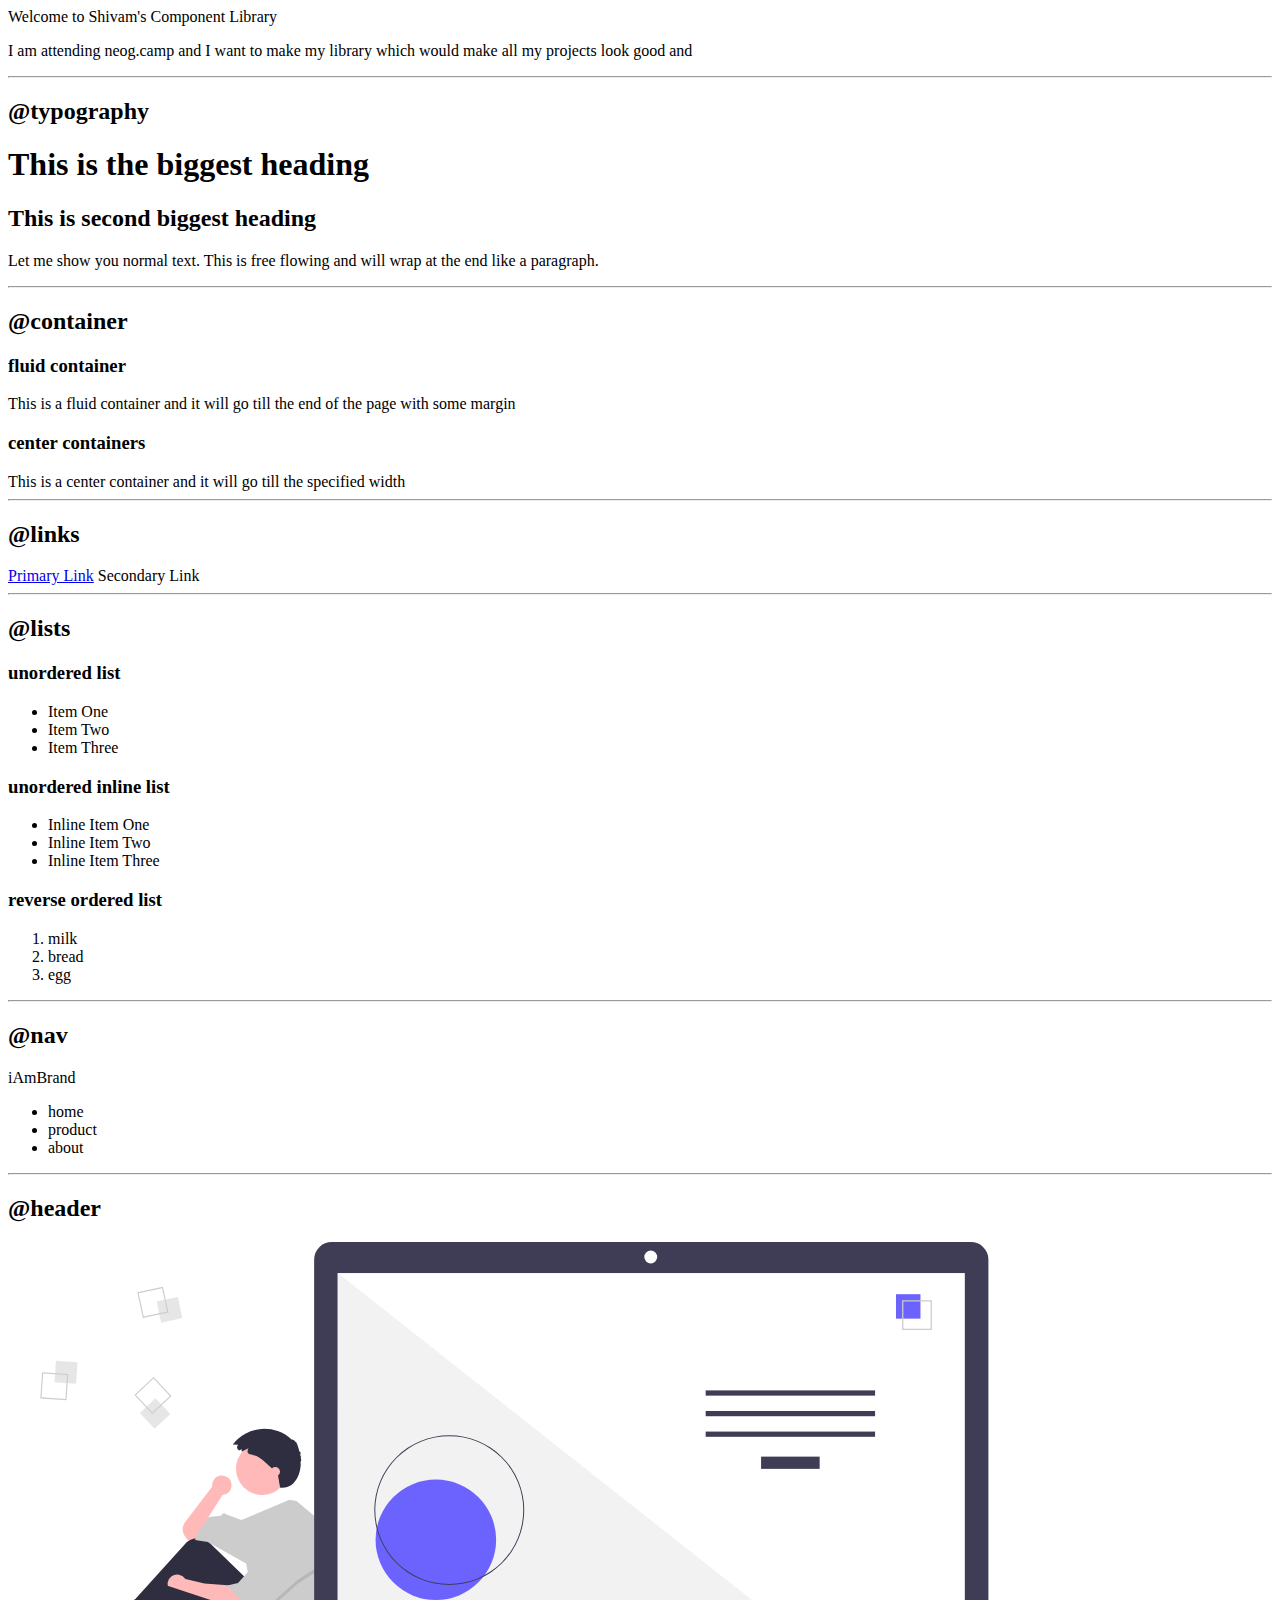
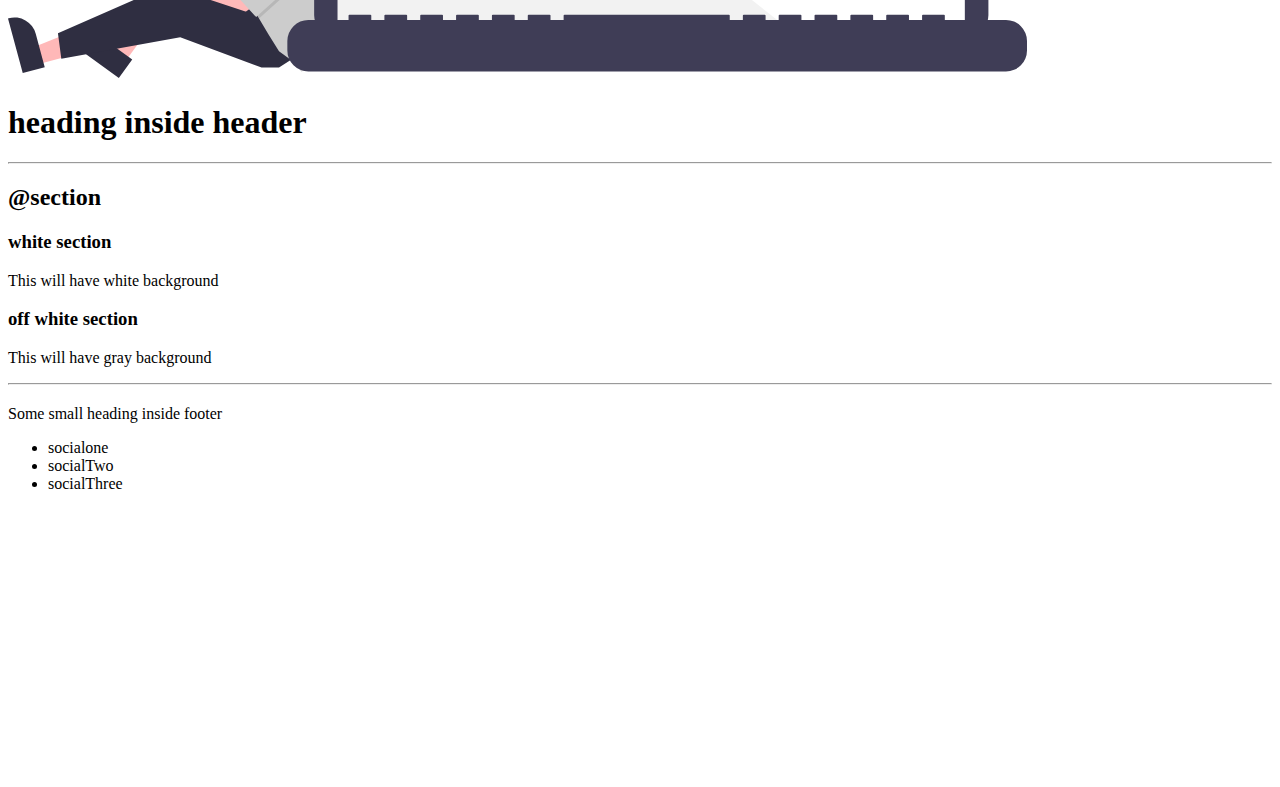
==== index.html @ bb749ef7 "Initial Commit" ====
<!DOCTYPE html>
<html lang="en">

<head>
    <meta charset="UTF-8">
    <meta http-equiv="X-UA-Compatible" content="IE=edge">
    <meta name="viewport" content="width=device-width, initial-scale=1.0">
    <title>Component Library</title>
</head>

<body>
    <hi>Welcome to Shivam's Component Library</hi>
    <p>I am attending neog.camp and I want to make my library which would make all my projects look good and</p>

    <hr>

    <h2>@typography</h2>

    <h1>This is the biggest heading</h1>
    <h2>This is second biggest heading</h2>
    <p>Let me show you normal text. This is free flowing and will wrap at the end like a paragraph.</p>

    <hr>

    <h2>@container</h2>

    <h3>fluid container</h3>
    <div>This is a fluid container and it will go till the end of the page with some margin</div>

    <h3>center containers</h3>
    <div>This is a center container and it will go till the specified width</div>

    <hr>

    <h2>@links</h2>

    <a href="/">Primary Link</a>
    <a herf="/">Secondary Link</a>

    <hr>

    <h2>@lists</h2>

    <h3>unordered list</h3>

    <ul>
        <li>Item One</li>
        <li>Item Two</li>
        <li>Item Three</li>

    </ul>

    <h3>unordered inline list</h3>

    <ul>
        <li>Inline Item One</li>
        <li>Inline Item Two</li>
        <li>Inline Item Three</li>
    </ul>

    <h3> reverse ordered list</h3>

    <ol>
        <li>milk</li>
        <li>bread</li>
        <li>egg</li>
    </ol>

    <hr>

    <h2>@nav</h2>

    <nav>
        <div>iAmBrand</div>
        <ul>
            <li>
                <a herf="/">home</a>
            </li>
            <li>
                <a herf="/">product</a>
            </li>
            <li>
                <a herf="/">about</a>
            </li>
        </ul>
    </nav>

    <hr>

    <h2>@header</h2>

    <header>
        <img src="Images/hero.svg" />
        <h1>heading inside header</h1>
    </header>

    <hr>

    <h2>@section</h2>
    <section>
        <h3>white section</h3>
        <p>This will have white background</p>
    </section>

    <section>
        <h3>off white section</h3>
        <p>This will have gray background</p>
    </section>

    <hr>

    <h2></h2>

    <footer>
        <div>Some small heading inside footer</div>
        <ul>
            <li>socialone</li>
            <li>socialTwo</li>
            <li>socialThree</li>
        </ul>
    </footer>


    <div style="height : 30vh">

    </div>
</body>

</html>
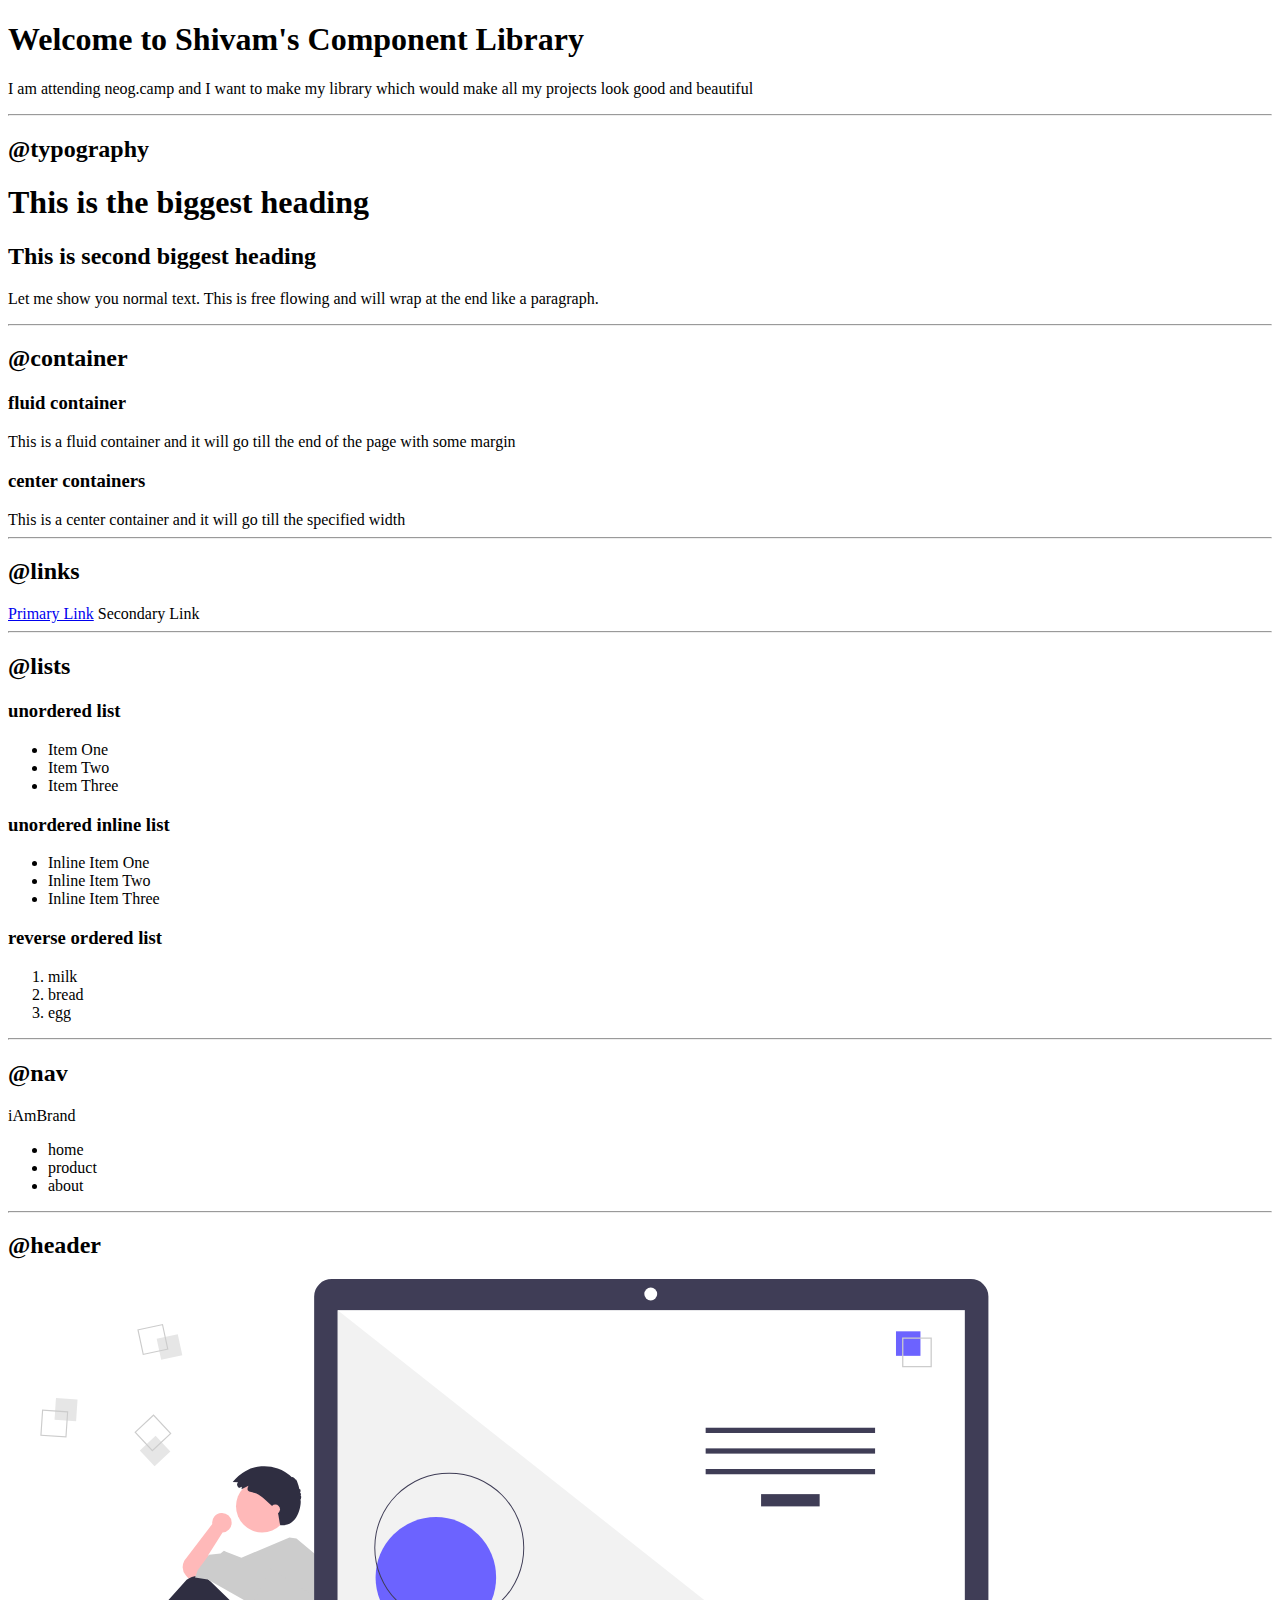
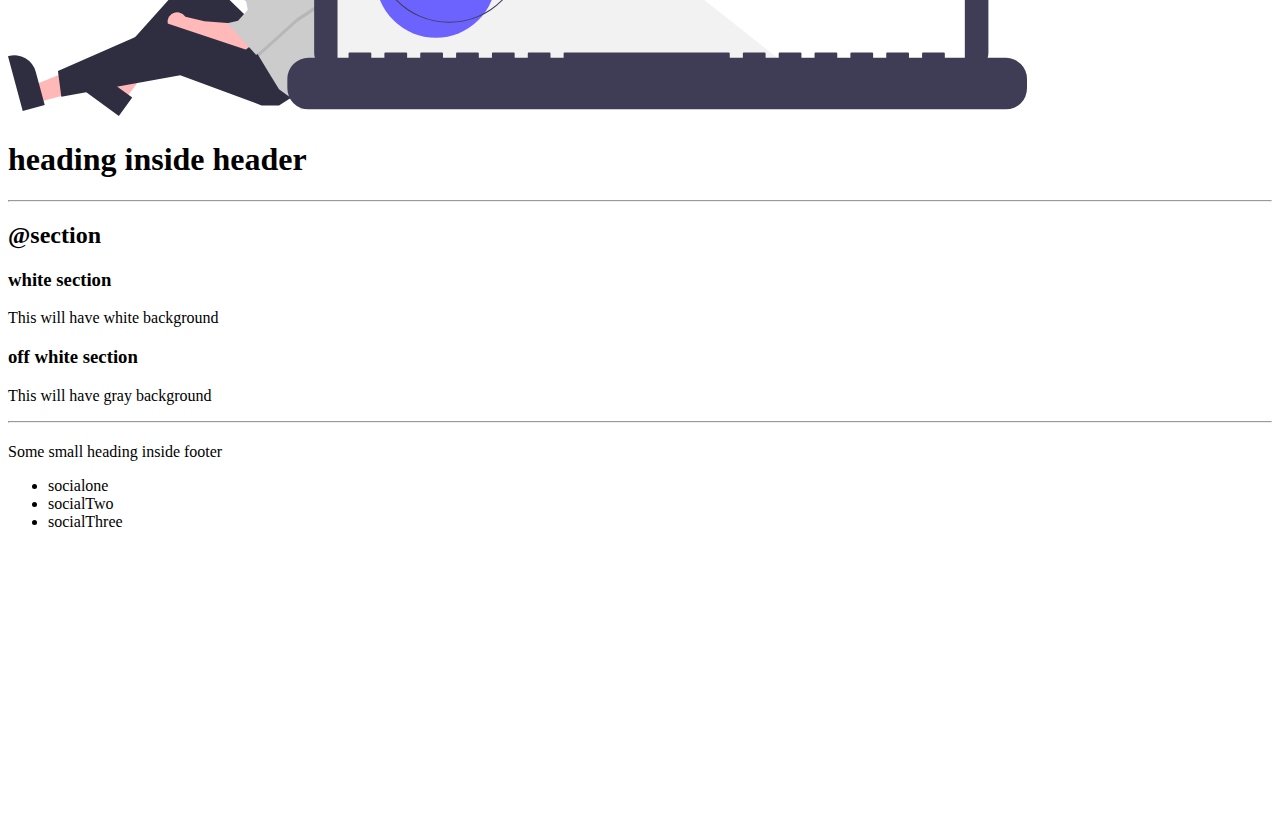
==== commit 985da571: "Update index.html" ====
--- a/index.html
+++ b/index.html
@@ -9,8 +9,8 @@
 </head>
 
 <body>
-    <hi>Welcome to Shivam's Component Library</hi>
-    <p>I am attending neog.camp and I want to make my library which would make all my projects look good and</p>
+    <h1>Welcome to Shivam's Component Library</h1>
+    <p>I am attending neog.camp and I want to make my library which would make all my projects look good and beautiful</p>
 
     <hr>
 
@@ -76,9 +76,11 @@
             <li>
                 <a herf="/">home</a>
             </li>
+
             <li>
                 <a herf="/">product</a>
             </li>
+            
             <li>
                 <a herf="/">about</a>
             </li>
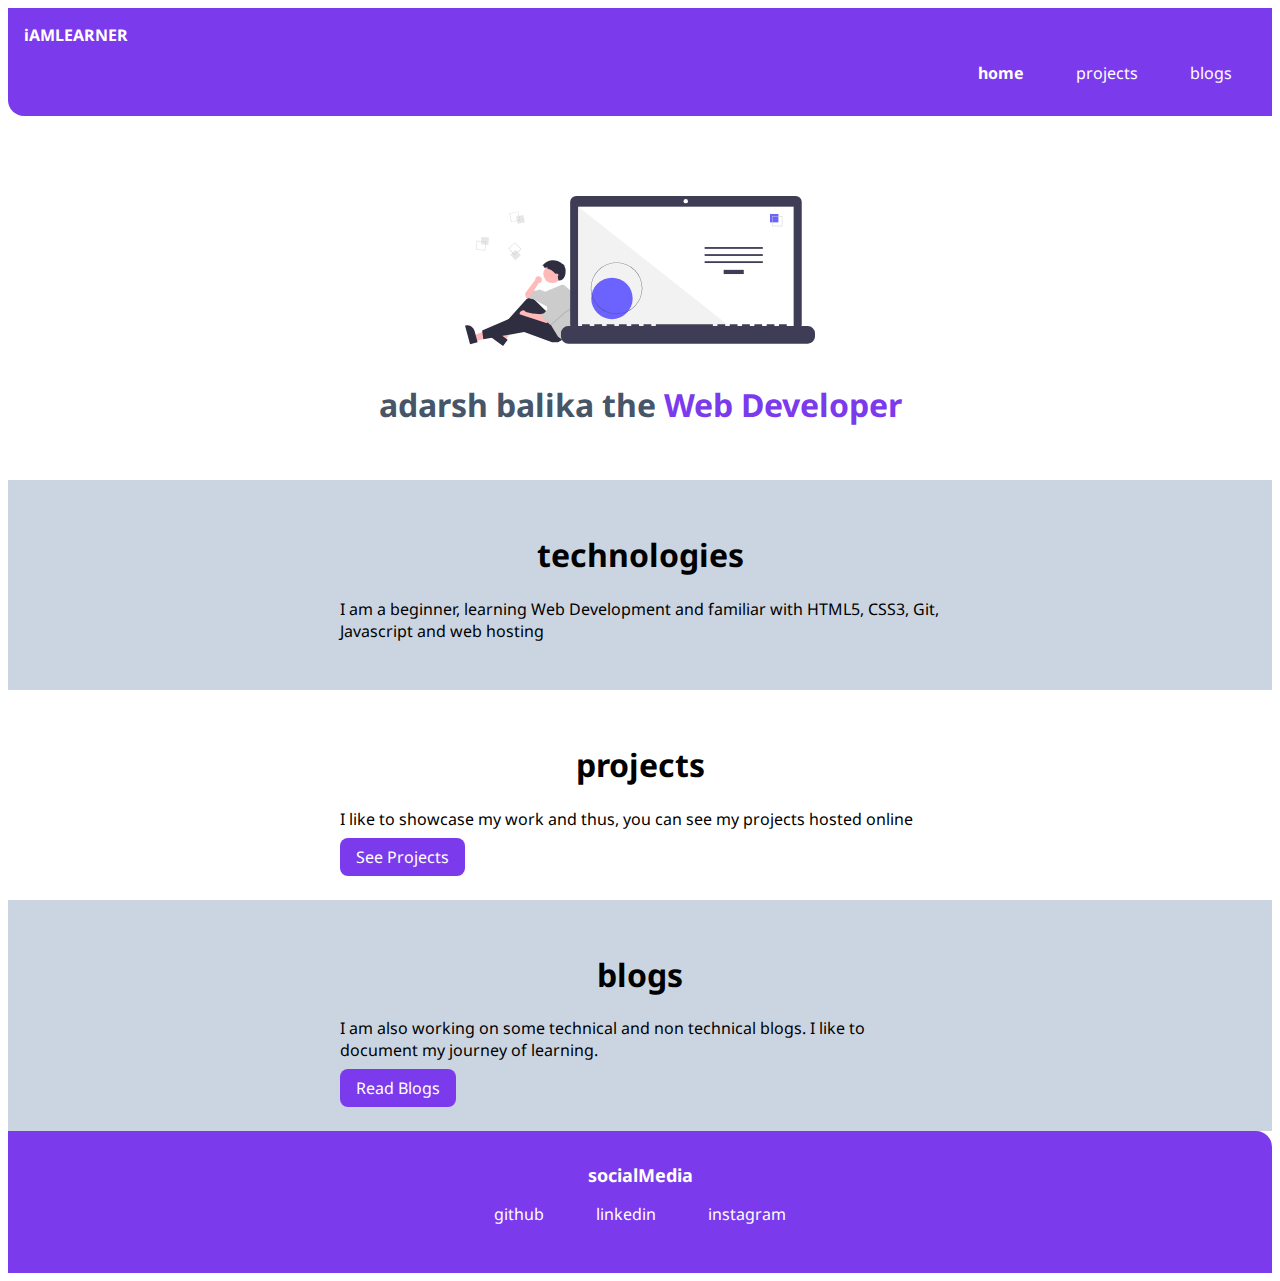
==== commit 50966eea: "Final Commit for now" ====
--- a/index.html
+++ b/index.html
@@ -1,131 +1,70 @@
 <!DOCTYPE html>
 <html lang="en">
-
 <head>
     <meta charset="UTF-8">
     <meta http-equiv="X-UA-Compatible" content="IE=edge">
     <meta name="viewport" content="width=device-width, initial-scale=1.0">
-    <title>Component Library</title>
+    <title>home | adarshbalika</title>
+    <link href="style.css" rel="stylesheet" />
 </head>
+<body>
 
-<body>
-    <h1>Welcome to Shivam's Component Library</h1>
-    <p>I am attending neog.camp and I want to make my library which would make all my projects look good and beautiful</p>
-
-    <hr>
-
-    <h2>@typography</h2>
-
-    <h1>This is the biggest heading</h1>
-    <h2>This is second biggest heading</h2>
-    <p>Let me show you normal text. This is free flowing and will wrap at the end like a paragraph.</p>
-
-    <hr>
-
-    <h2>@container</h2>
-
-    <h3>fluid container</h3>
-    <div>This is a fluid container and it will go till the end of the page with some margin</div>
-
-    <h3>center containers</h3>
-    <div>This is a center container and it will go till the specified width</div>
-
-    <hr>
-
-    <h2>@links</h2>
-
-    <a href="/">Primary Link</a>
-    <a herf="/">Secondary Link</a>
-
-    <hr>
-
-    <h2>@lists</h2>
-
-    <h3>unordered list</h3>
-
-    <ul>
-        <li>Item One</li>
-        <li>Item Two</li>
-        <li>Item Three</li>
-
-    </ul>
-
-    <h3>unordered inline list</h3>
-
-    <ul>
-        <li>Inline Item One</li>
-        <li>Inline Item Two</li>
-        <li>Inline Item Three</li>
-    </ul>
-
-    <h3> reverse ordered list</h3>
-
-    <ol>
-        <li>milk</li>
-        <li>bread</li>
-        <li>egg</li>
-    </ol>
-
-    <hr>
-
-    <h2>@nav</h2>
-
-    <nav>
-        <div>iAmBrand</div>
-        <ul>
-            <li>
-                <a herf="/">home</a>
+    <nav class="navigation container">
+        <div class="nav-brand">iAMLEARNER</div>
+        <ul class="list-non-bullet nav-pills">
+            <li class="list-item-inline">
+                <a class="link link-active" href="/">home</a>
             </li>
 
-            <li>
-                <a herf="/">product</a>
+            <li class="list-item-inline">
+                <a class="link" href="/projects.html">projects</a>
             </li>
             
-            <li>
-                <a herf="/">about</a>
+            <li class="list-item-inline">
+                <a class="link" href="/blogs.html">blogs</a>
             </li>
         </ul>
     </nav>
 
-    <hr>
-
-    <h2>@header</h2>
-
-    <header>
-        <img src="Images/hero.svg" />
-        <h1>heading inside header</h1>
+    <header class="hero">
+        <img class="hero-img" src="Images/hero.svg" />
+        <h1 class="hero-heading">adarsh balika the<span class="heading-inverted"> Web Developer</span></h1>
     </header>
 
-    <hr>
 
-    <h2>@section</h2>
-    <section>
-        <h3>white section</h3>
-        <p>This will have white background</p>
+    <section class="section ow">
+        <div class="container container-center">
+        <h1>technologies</h1>
+        <p>I am a beginner, learning Web Development and familiar with HTML5, CSS3, Git, Javascript and web hosting</p>
+        </div>
+
     </section>
 
-    <section>
-        <h3>off white section</h3>
-        <p>This will have gray background</p>
+    <section class="section">
+    <div class="container container-center">
+        <h1>projects</h1>
+        <p>I like to showcase my work and thus, you can see my projects hosted online</p>
+        <a class="link link-primary" href="/">See Projects</a>
+        </div>
     </section>
 
-    <hr>
+    <section class="section ow">
+        <div class="container container-center">
+        <h1>blogs</h1>
+        <p>I am also working on some technical and non technical blogs. I like to document my journey of learning.</p>
+        <a class="link link-primary" href="/">Read Blogs</a>
+        </div>
 
-    <h2></h2>
+    </section>
 
-    <footer>
-        <div>Some small heading inside footer</div>
-        <ul>
-            <li>socialone</li>
-            <li>socialTwo</li>
-            <li>socialThree</li>
+    <footer class="footer">
+        <div class="footer-header">socialMedia</div>
+        <ul class="'social-links list-non-bullet">
+            <li class="list-item-inline"><a class="link" href="https://github.com/ShivamRaghav001">github</a></li>
+            <li class="list-item-inline"><a class="link" href="https://www.linkedin.com/in/shivam-raghav">linkedin</a></li>
+            <li class="list-item-inline"><a class="link" href="/">instagram</a></li>
         </ul>
     </footer>
 
-
-    <div style="height : 30vh">
-
-    </div>
 </body>
-
 </html>--- a/style.css
+++ b/style.css
@@ -0,0 +1,148 @@
+@import url('https://fonts.googleapis.com/css2?family=Noto+Sans&display=swap');
+
+:root {
+    --primary-color: #7C3AED;
+    --gray-color: #475569;
+    --off-white: #cbd5e1;
+}
+
+/** typography **/
+
+body{
+    font-family: 'Noto Sans', sans-serif;
+}
+
+hr {
+   margin: 2rem 0rem;
+}
+
+/** spaces **/
+
+.margin-md {
+    margin: 2rem;
+}
+
+/** container **/ 
+
+.container {
+       padding: 0rem 1rem;
+}
+
+.container-center {
+    max-width: 600px;
+    margin: auto;
+}
+
+/** links **/
+
+.link {
+    text-decoration: none;
+    padding: 0.5rem 1rem;
+}
+.link-primary {
+    background-color: var(--primary-color);
+    border-radius: 0.5rem;
+    color: white;
+}
+
+.link-secondary {
+    color: var(--primary-color);
+    border-radius: 0.5rem;
+    border: 1px solid var(--primary-color);
+}
+
+/** lists **/
+
+.list-non-bullet {
+    list-style: none;
+}
+
+.list-item-inline {
+    display: inline;
+    padding: 0rem 0.5rem;
+}
+
+/** navigation **/
+
+.navigation {
+    background-color: var(--primary-color);
+    color: white;
+    padding: 1rem;
+    border-bottom-left-radius: 1rem;
+}
+
+.navigation .nav-brand {
+    font-weight: bold;
+}
+
+.navigation .nav-pills {
+    text-align: right;
+}
+
+.navigation .link {
+    color: white;
+}
+
+.navigation .link-active {
+    font-weight: bold;
+}
+
+/** header **/ 
+
+.hero {
+    padding: 2rem;
+    padding-top: 5rem;
+}
+
+.hero .hero-img {
+    max-width: 350px;
+    display: block;
+    margin: auto;
+}
+
+.hero .hero-heading {
+    text-align: center;
+    padding-top: 1rem;
+    color: var(--gray-color);
+}
+
+.hero .hero-heading .heading-inverted {
+    color: var(--primary-color);
+}
+
+/** section **/
+
+.section {
+    padding: 2rem;
+}
+
+.section h1 {
+    text-align: center;
+}
+
+.ow {
+    background-color: var(--off-white);
+}
+
+/** footer **/
+
+.footer {
+    background-color: var(--primary-color);
+    padding: 2rem 0rem;
+    text-align: center;
+    color: white;
+    border-top-right-radius: 1rem;
+}
+
+.footer .link {
+    color: white;
+}
+
+.footer .footer-header {
+    font-weight: bold;
+    font-size: large;
+}
+
+.footer ul {
+    padding-inline-start: 0px;
+}
